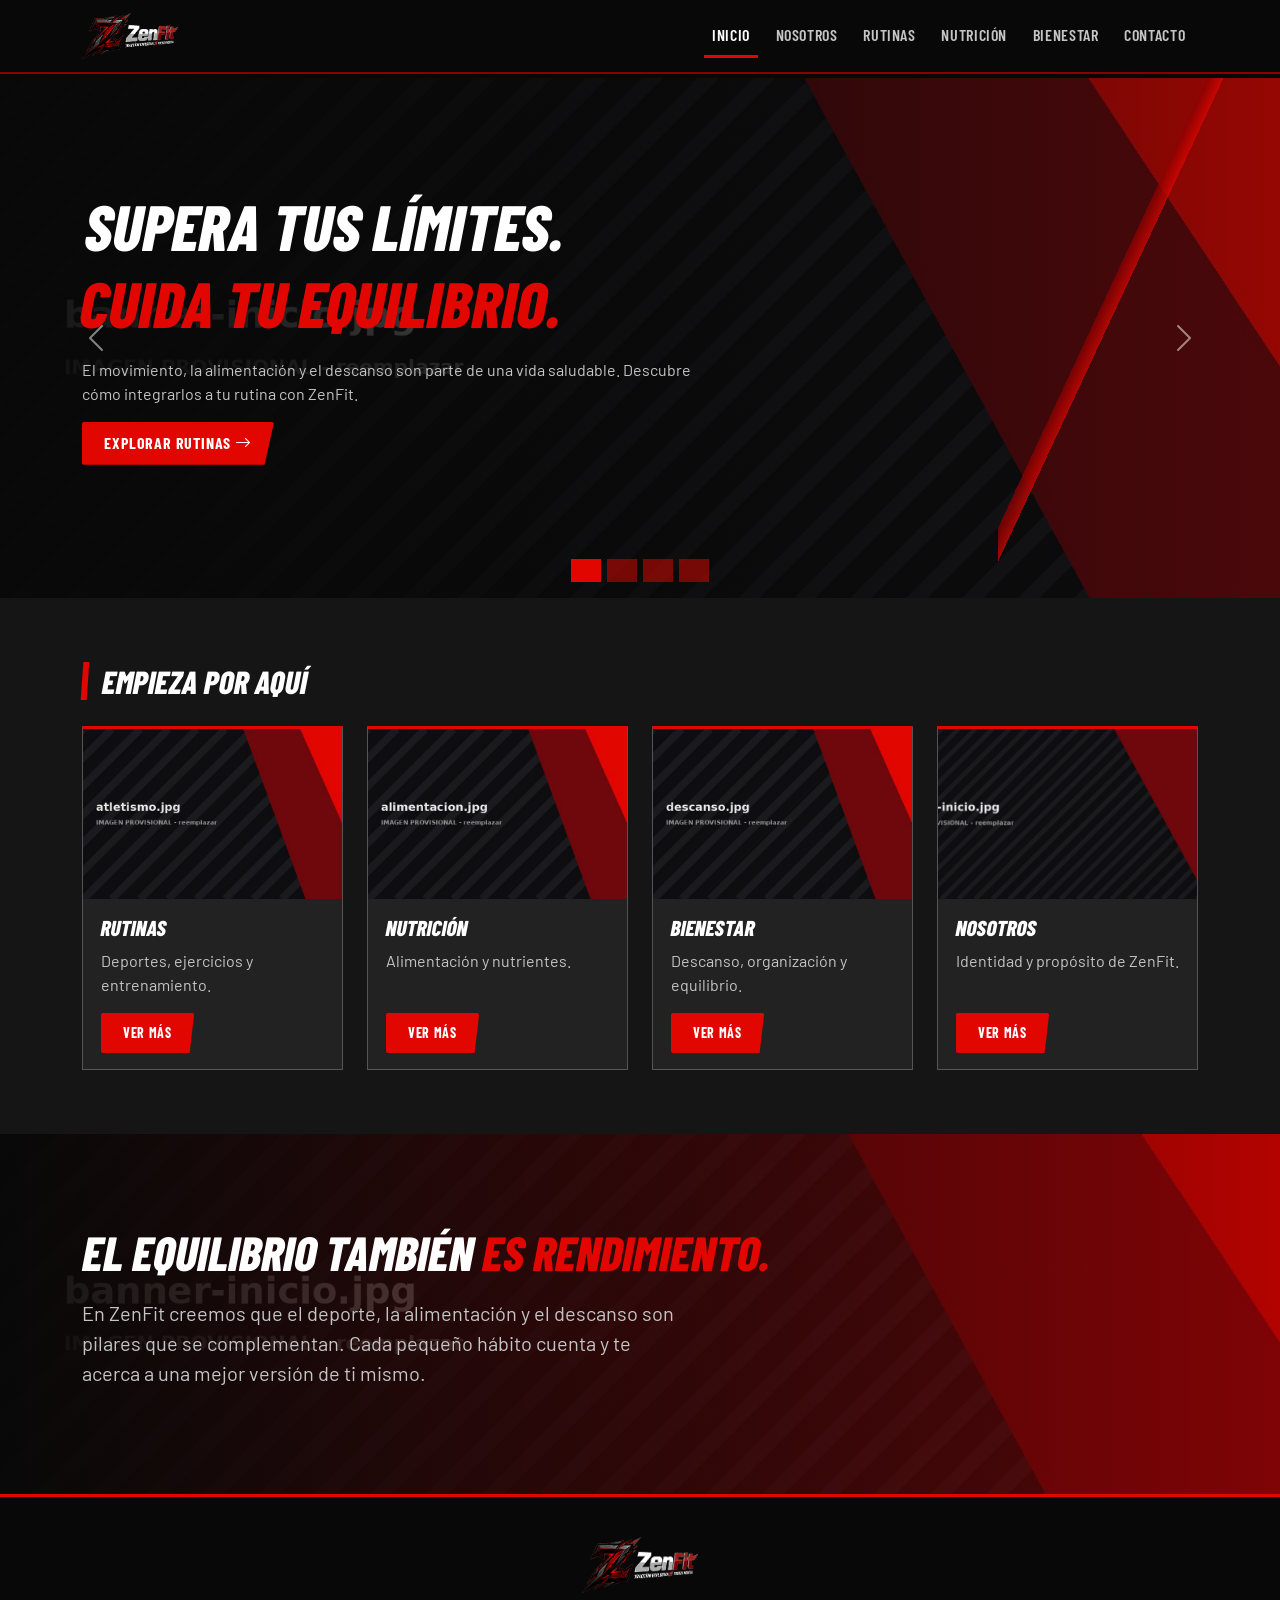
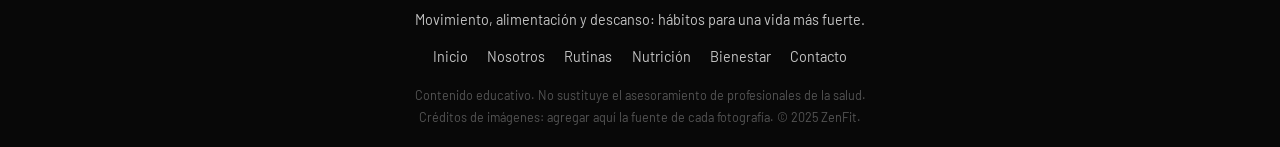
==== index.html @ 35ac71f1 "Add files via upload" ====
<!DOCTYPE html>
<html lang="es"><head><meta charset="utf-8"><meta name="viewport" content="width=device-width, initial-scale=1">
<title>Inicio | ZenFit</title>
<link href="https://cdn.jsdelivr.net/npm/bootstrap@5.3.3/dist/css/bootstrap.min.css" rel="stylesheet">
<link href="https://cdn.jsdelivr.net/npm/bootstrap-icons@1.11.3/font/bootstrap-icons.min.css" rel="stylesheet">
<link href="https://fonts.googleapis.com/css2?family=Barlow+Condensed:ital,wght@0,600;0,700;1,800&family=Barlow:wght@400;600&display=swap" rel="stylesheet">
<link href="css/estilos.css" rel="stylesheet"></head>
<body>
<nav class="navbar navbar-expand-lg fixed-top"><div class="container">
<a class="navbar-brand" href="index.html"><img src="img/logo-zenfit.png" alt="ZenFit"></a>
<button class="navbar-toggler" type="button" data-bs-toggle="collapse" data-bs-target="#menu" aria-label="Abrir menú"><span class="navbar-toggler-icon"></span></button>
<div class="collapse navbar-collapse" id="menu"><ul class="navbar-nav ms-auto"><li class="nav-item"><a class="nav-link active" href="index.html">Inicio</a></li><li class="nav-item"><a class="nav-link" href="paginas/nosotros.html">Nosotros</a></li><li class="nav-item"><a class="nav-link" href="paginas/rutinas.html">Rutinas</a></li><li class="nav-item"><a class="nav-link" href="paginas/nutricion.html">Nutrición</a></li><li class="nav-item"><a class="nav-link" href="paginas/bienestar.html">Bienestar</a></li><li class="nav-item"><a class="nav-link" href="paginas/contacto.html">Contacto</a></li></ul></div></div></nav>
<section id="hero" class="carousel slide hero" data-bs-ride="carousel"><div class="carousel-indicators"><button type="button" data-bs-target="#hero" data-bs-slide-to="0" class=active aria-label="Diapositiva 1"></button><button type="button" data-bs-target="#hero" data-bs-slide-to="1" aria-label="Diapositiva 2"></button><button type="button" data-bs-target="#hero" data-bs-slide-to="2" aria-label="Diapositiva 3"></button><button type="button" data-bs-target="#hero" data-bs-slide-to="3" aria-label="Diapositiva 4"></button></div><div class="carousel-inner"><div class="carousel-item active" style="background-image:url(img/banner-inicio.jpg)"><div class="container"><div class="contenido"><h1>SUPERA TUS LÍMITES.<br><span class="rojo">CUIDA TU EQUILIBRIO.</span></h1><p class="my-3">El movimiento, la alimentación y el descanso son parte de una vida saludable. Descubre cómo integrarlos a tu rutina con ZenFit.</p><a class="btn btn-zen" href="paginas/rutinas.html">Explorar rutinas <i class="bi bi-arrow-right"></i></a></div></div></div><div class="carousel-item" style="background-image:url(img/nutricion/alimentacion.jpg)"><div class="container"><div class="contenido"><h1>ALIMENTACIÓN <span class="rojo">EQUILIBRADA</span></h1><p class="my-3">Conoce la importancia de una nutrición variada para acompañar tu actividad diaria.</p><a class="btn btn-zen" href="paginas/nutricion.html">Ver nutrición <i class="bi bi-arrow-right"></i></a></div></div></div><div class="carousel-item" style="background-image:url(img/bienestar/descanso.jpg)"><div class="container"><div class="contenido"><h1>DESCANSO Y <span class="rojo">RECUPERACIÓN</span></h1><p class="my-3">Recuperar energía también forma parte del entrenamiento.</p><a class="btn btn-zen" href="paginas/bienestar.html">Ver bienestar <i class="bi bi-arrow-right"></i></a></div></div></div><div class="carousel-item" style="background-image:url(img/deportes/atletismo.jpg)"><div class="container"><div class="contenido"><h1>BIENESTAR <span class="rojo">INTEGRAL</span></h1><p class="my-3">Construye hábitos que favorezcan tu bienestar físico y emocional.</p><a class="btn btn-zen" href="paginas/nosotros.html">Conocer ZenFit <i class="bi bi-arrow-right"></i></a></div></div></div></div>
<button class="carousel-control-prev" type="button" data-bs-target="#hero" data-bs-slide="prev"><span class="carousel-control-prev-icon"></span><span class="visually-hidden">Anterior</span></button>
<button class="carousel-control-next" type="button" data-bs-target="#hero" data-bs-slide="next"><span class="carousel-control-next-icon"></span><span class="visually-hidden">Siguiente</span></button></section>
<section class="sec oscura"><div class="container"><h2 class="tit">Empieza por aquí</h2><div class="row g-4">
<div class="col-md-6 col-lg-3"><div class="tarjeta"><img src="img/deportes/atletismo.jpg" alt="Rutinas"><div class="cuerpo"><h3>Rutinas</h3><p>Deportes, ejercicios y entrenamiento.</p><a href="paginas/rutinas.html" class="btn btn-zen btn-sm">Ver más</a></div></div></div>
<div class="col-md-6 col-lg-3"><div class="tarjeta"><img src="img/nutricion/alimentacion.jpg" alt="Nutrición"><div class="cuerpo"><h3>Nutrición</h3><p>Alimentación y nutrientes.</p><a href="paginas/nutricion.html" class="btn btn-zen btn-sm">Ver más</a></div></div></div>
<div class="col-md-6 col-lg-3"><div class="tarjeta"><img src="img/bienestar/descanso.jpg" alt="Bienestar"><div class="cuerpo"><h3>Bienestar</h3><p>Descanso, organización y equilibrio.</p><a href="paginas/bienestar.html" class="btn btn-zen btn-sm">Ver más</a></div></div></div>
<div class="col-md-6 col-lg-3"><div class="tarjeta"><img src="img/banner-inicio.jpg" alt="Nosotros"><div class="cuerpo"><h3>Nosotros</h3><p>Identidad y propósito de ZenFit.</p><a href="paginas/nosotros.html" class="btn btn-zen btn-sm">Ver más</a></div></div></div></div></div></section>
<section class="destacado"><div class="container"><h2>EL EQUILIBRIO TAMBIÉN <span class="rojo">ES RENDIMIENTO.</span></h2><p class="fs-5 mt-3" style="max-width:600px">En ZenFit creemos que el deporte, la alimentación y el descanso son pilares que se complementan. Cada pequeño hábito cuenta y te acerca a una mejor versión de ti mismo.</p></div></section>
<footer><div class="container text-center"><img src="img/logo-zenfit.png" alt="ZenFit"><p class="mt-3 mb-1">Movimiento, alimentación y descanso: hábitos para una vida más fuerte.</p><div class="my-3"><a href="index.html">Inicio</a><a href="paginas/nosotros.html">Nosotros</a><a href="paginas/rutinas.html">Rutinas</a><a href="paginas/nutricion.html">Nutrición</a><a href="paginas/bienestar.html">Bienestar</a><a href="paginas/contacto.html">Contacto</a></div>
<small>Contenido educativo. No sustituye el asesoramiento de profesionales de la salud.<br>Créditos de imágenes: agregar aquí la fuente de cada fotografía. © 2025 ZenFit.</small></div></footer>
<script src="https://cdn.jsdelivr.net/npm/bootstrap@5.3.3/dist/js/bootstrap.bundle.min.js"></script>
<script src="js/funciones.js"></script></body></html>
---- css/estilos.css ----
:root{--negro:#080808;--carbon:#151515;--gris-c:#222;--metal:#555;--claro:#c5c5c5;--rojo:#e10600;--rojo-o:#8b0000}
body{padding-top:78px;background:var(--negro);color:#fff;font-family:'Barlow',Arial,sans-serif}
h1,h2,h3,h4,.navbar .nav-link,.btn{font-family:'Barlow Condensed','Arial Narrow',Impact,sans-serif;text-transform:uppercase}
h1,h2,h3{font-weight:800;font-style:italic;transform:skewX(-4deg)}
p,li{color:var(--claro)}
.navbar{background:var(--negro);border-bottom:2px solid var(--rojo-o)}
.navbar-brand img{height:46px}
.navbar .nav-link{color:var(--claro);font-weight:600;letter-spacing:.04em;border-bottom:3px solid transparent;margin:0 .3rem;transition:.2s}
.navbar .nav-link:hover{color:#fff;border-color:var(--metal)}
.navbar .nav-link.active{color:#fff;border-color:var(--rojo)}
.navbar-toggler{border-color:var(--metal)}.navbar-toggler-icon{filter:invert(1)}
.btn-zen{background:var(--rojo);color:#fff;border:0;border-radius:2px;font-weight:700;padding:.6rem 1.4rem;letter-spacing:.05em;clip-path:polygon(0 0,100% 0,95% 100%,0 100%);transition:.2s}
.btn-zen:hover{background:var(--rojo-o);color:#fff;transform:translateX(3px)}
.rojo{color:var(--rojo)}
.hero .carousel-item,.banner{background-size:cover;background-position:center;position:relative}
.hero .carousel-item{min-height:520px}
.hero .carousel-item::before,.banner::before{content:"";position:absolute;inset:0;background:linear-gradient(90deg,rgba(8,8,8,.92) 15%,rgba(8,8,8,.35));}
.hero .carousel-item::after,.banner::after{content:"";position:absolute;right:0;top:0;bottom:0;width:22%;background:linear-gradient(115deg,transparent 40%,var(--rojo-o) 40%,var(--rojo) 43%,transparent 43%);opacity:.7}
.hero .contenido{position:relative;z-index:2;padding:110px 0 90px;max-width:620px}
.hero h1{font-size:clamp(2.2rem,6vw,4rem)}
.carousel-indicators [data-bs-target]{background:var(--rojo)}
.banner{padding:70px 0;border-bottom:3px solid var(--rojo)}
.banner .container{position:relative;z-index:2}.banner h1{font-size:clamp(2rem,5vw,3.4rem)}.banner p{max-width:560px}
.sec{padding:64px 0}.oscura{background:var(--carbon)}
.claro-s{background:#f1f1f1;color:#151515}.claro-s p,.claro-s li{color:#444}.claro-s h2,.claro-s h3,.claro-s h4{color:#151515}
.tit{border-left:6px solid var(--rojo);padding-left:14px;margin-bottom:1.6rem}
.tarjeta{background:var(--gris-c);border:1px solid var(--metal);border-top:3px solid var(--rojo);overflow:hidden;height:100%;transition:.25s;display:flex;flex-direction:column}
.tarjeta:hover{transform:translateY(-6px);border-color:var(--rojo);box-shadow:0 10px 24px rgba(225,6,0,.25)}
.tarjeta img{width:100%;height:170px;object-fit:cover}
.tarjeta .cuerpo{padding:1rem 1.1rem;flex:1;display:flex;flex-direction:column;align-items:flex-start}
.tarjeta .cuerpo p{flex:1}.tarjeta h3,.tarjeta h4{font-size:1.35rem}.tarjeta ul{padding-left:1.1rem;margin:0}
.claro-s .tarjeta{background:#fff;border-color:#ddd;border-top-color:var(--rojo)}
.claro-s .tarjeta h3,.claro-s .tarjeta h4{color:#151515}
.icono{font-size:2rem;color:var(--rojo)}
.destacado{background:linear-gradient(90deg,rgba(8,8,8,.95),rgba(139,0,0,.55)),url(../img/banner-inicio.jpg) center/cover;padding:90px 0}
.destacado h2{font-size:clamp(1.8rem,5vw,3rem)}
.nav-tabs{border-color:var(--metal)}.nav-tabs .nav-link{color:var(--claro);font-family:'Barlow Condensed',sans-serif;text-transform:uppercase;font-weight:700;border-radius:0}
.nav-tabs .nav-link.active{background:var(--rojo);color:#fff;border-color:var(--rojo)}
.tab-content{background:var(--gris-c);padding:1.4rem;border:1px solid var(--metal);border-top:0}
.accordion{--bs-accordion-bg:var(--gris-c);--bs-accordion-color:var(--claro);--bs-accordion-border-color:var(--metal);--bs-accordion-btn-bg:var(--gris-c);--bs-accordion-active-bg:var(--rojo-o);--bs-accordion-active-color:#fff;--bs-accordion-btn-color:#fff}
.accordion-button::after{filter:invert(1)}.accordion-button{font-family:'Barlow Condensed',sans-serif;text-transform:uppercase;font-weight:700;font-size:1.2rem}
.table-zen{--bs-table-bg:var(--gris-c);--bs-table-color:var(--claro);--bs-table-border-color:var(--metal)}.table-zen th{background:var(--rojo);color:#fff;text-transform:uppercase}
.form-control,.form-select{background:var(--carbon);border:1px solid var(--metal);color:#fff;border-radius:2px}
.form-control:focus,.form-select:focus{background:var(--carbon);color:#fff;border-color:var(--rojo);box-shadow:0 0 0 .2rem rgba(225,6,0,.25)}
.form-check-input:checked{background-color:var(--rojo);border-color:var(--rojo)}
canvas{width:100%;max-width:520px;background:#0d0d0f;border:1px solid var(--metal);border-top:3px solid var(--rojo)}
.gracias{border:2px solid var(--rojo);background:var(--carbon);padding:1.6rem;text-align:center}.gracias img{height:70px}
.frase{font-size:clamp(1.6rem,4vw,2.6rem)}
footer{background:var(--negro);border-top:3px solid var(--rojo);padding:40px 0 20px;font-size:.9rem}
footer img{height:56px}footer a{color:var(--claro);text-decoration:none;margin:0 .6rem}footer a:hover{color:var(--rojo)}footer small{color:var(--metal)}
@media(max-width:991px){.navbar-collapse{padding:.8rem 0}.hero .contenido{padding:70px 0 60px}.banner::after,.hero .carousel-item::after{display:none}}
@media(prefers-reduced-motion:reduce){*{transition:none!important}}
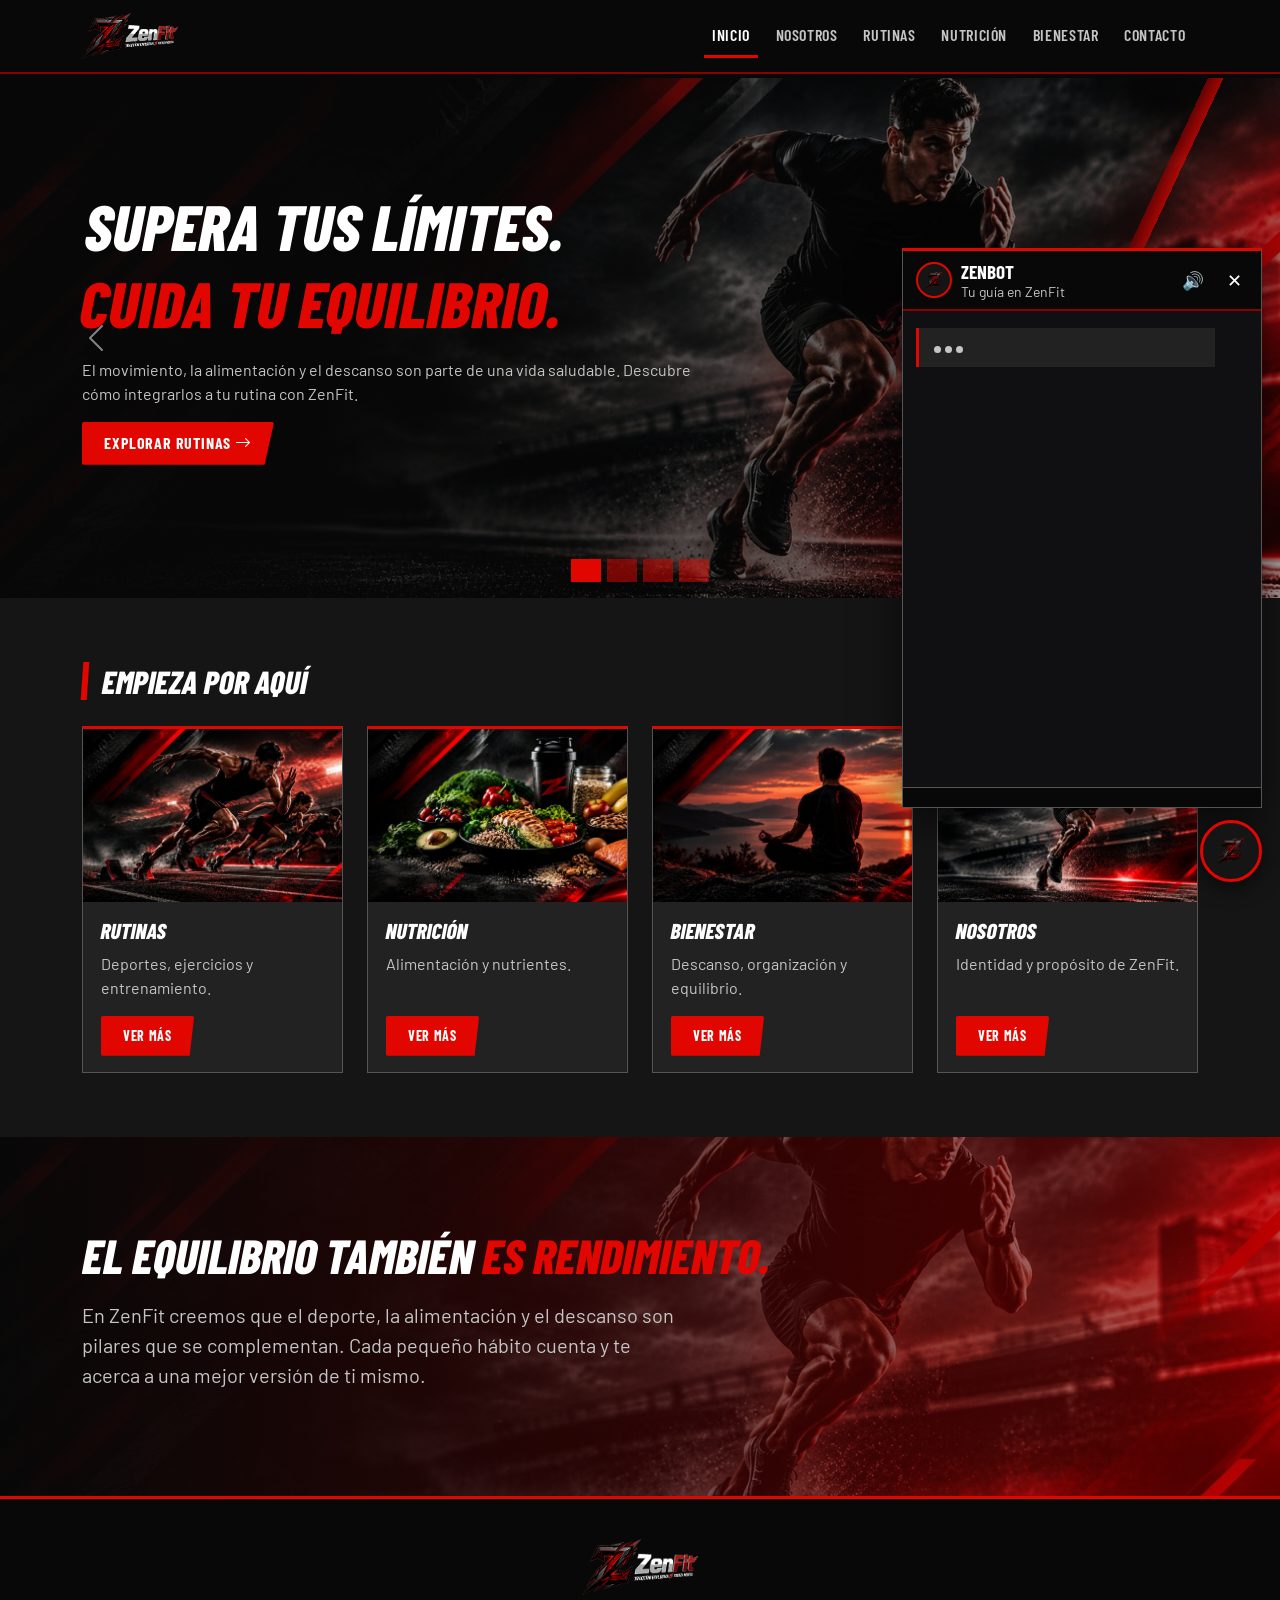
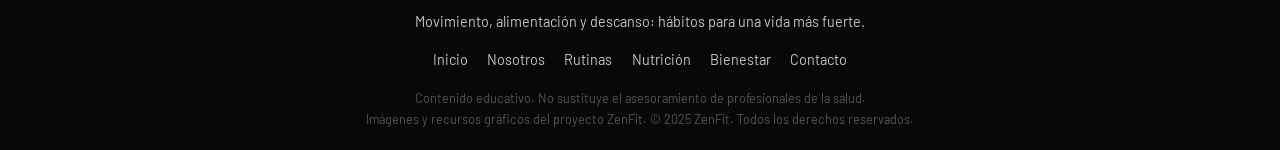
==== commit e5dc9fbc: "Add files via upload" ====
--- a/index.html
+++ b/index.html
@@ -10,16 +10,17 @@
 <a class="navbar-brand" href="index.html"><img src="img/logo-zenfit.png" alt="ZenFit"></a>
 <button class="navbar-toggler" type="button" data-bs-toggle="collapse" data-bs-target="#menu" aria-label="Abrir menú"><span class="navbar-toggler-icon"></span></button>
 <div class="collapse navbar-collapse" id="menu"><ul class="navbar-nav ms-auto"><li class="nav-item"><a class="nav-link active" href="index.html">Inicio</a></li><li class="nav-item"><a class="nav-link" href="paginas/nosotros.html">Nosotros</a></li><li class="nav-item"><a class="nav-link" href="paginas/rutinas.html">Rutinas</a></li><li class="nav-item"><a class="nav-link" href="paginas/nutricion.html">Nutrición</a></li><li class="nav-item"><a class="nav-link" href="paginas/bienestar.html">Bienestar</a></li><li class="nav-item"><a class="nav-link" href="paginas/contacto.html">Contacto</a></li></ul></div></div></nav>
-<section id="hero" class="carousel slide hero" data-bs-ride="carousel"><div class="carousel-indicators"><button type="button" data-bs-target="#hero" data-bs-slide-to="0" class=active aria-label="Diapositiva 1"></button><button type="button" data-bs-target="#hero" data-bs-slide-to="1" aria-label="Diapositiva 2"></button><button type="button" data-bs-target="#hero" data-bs-slide-to="2" aria-label="Diapositiva 3"></button><button type="button" data-bs-target="#hero" data-bs-slide-to="3" aria-label="Diapositiva 4"></button></div><div class="carousel-inner"><div class="carousel-item active" style="background-image:url(img/banner-inicio.jpg)"><div class="container"><div class="contenido"><h1>SUPERA TUS LÍMITES.<br><span class="rojo">CUIDA TU EQUILIBRIO.</span></h1><p class="my-3">El movimiento, la alimentación y el descanso son parte de una vida saludable. Descubre cómo integrarlos a tu rutina con ZenFit.</p><a class="btn btn-zen" href="paginas/rutinas.html">Explorar rutinas <i class="bi bi-arrow-right"></i></a></div></div></div><div class="carousel-item" style="background-image:url(img/nutricion/alimentacion.jpg)"><div class="container"><div class="contenido"><h1>ALIMENTACIÓN <span class="rojo">EQUILIBRADA</span></h1><p class="my-3">Conoce la importancia de una nutrición variada para acompañar tu actividad diaria.</p><a class="btn btn-zen" href="paginas/nutricion.html">Ver nutrición <i class="bi bi-arrow-right"></i></a></div></div></div><div class="carousel-item" style="background-image:url(img/bienestar/descanso.jpg)"><div class="container"><div class="contenido"><h1>DESCANSO Y <span class="rojo">RECUPERACIÓN</span></h1><p class="my-3">Recuperar energía también forma parte del entrenamiento.</p><a class="btn btn-zen" href="paginas/bienestar.html">Ver bienestar <i class="bi bi-arrow-right"></i></a></div></div></div><div class="carousel-item" style="background-image:url(img/deportes/atletismo.jpg)"><div class="container"><div class="contenido"><h1>BIENESTAR <span class="rojo">INTEGRAL</span></h1><p class="my-3">Construye hábitos que favorezcan tu bienestar físico y emocional.</p><a class="btn btn-zen" href="paginas/nosotros.html">Conocer ZenFit <i class="bi bi-arrow-right"></i></a></div></div></div></div>
+<section id="hero" class="carousel slide carousel-fade hero" data-bs-ride="carousel" data-bs-interval="6500"><div class="carousel-indicators"><button type="button" data-bs-target="#hero" data-bs-slide-to="0" class=active aria-label="Diapositiva 1"></button><button type="button" data-bs-target="#hero" data-bs-slide-to="1" aria-label="Diapositiva 2"></button><button type="button" data-bs-target="#hero" data-bs-slide-to="2" aria-label="Diapositiva 3"></button><button type="button" data-bs-target="#hero" data-bs-slide-to="3" aria-label="Diapositiva 4"></button></div><div class="carousel-inner"><div class="carousel-item active" style="background-image:url(img/banner-inicio.jpg)"><div class="container"><div class="contenido"><h1>SUPERA TUS LÍMITES.<br><span class="rojo">CUIDA TU EQUILIBRIO.</span></h1><p class="my-3">El movimiento, la alimentación y el descanso son parte de una vida saludable. Descubre cómo integrarlos a tu rutina con ZenFit.</p><a class="btn btn-zen" href="paginas/rutinas.html">Explorar rutinas <i class="bi bi-arrow-right"></i></a></div></div></div><div class="carousel-item" style="background-image:url(img/nutricion/alimentacion.jpg)"><div class="container"><div class="contenido"><h1>ALIMENTACIÓN <span class="rojo">EQUILIBRADA</span></h1><p class="my-3">Conoce la importancia de una nutrición variada para acompañar tu actividad diaria.</p><a class="btn btn-zen" href="paginas/nutricion.html">Ver nutrición <i class="bi bi-arrow-right"></i></a></div></div></div><div class="carousel-item" style="background-image:url(img/bienestar/descanso.jpg)"><div class="container"><div class="contenido"><h1>DESCANSO Y <span class="rojo">RECUPERACIÓN</span></h1><p class="my-3">Recuperar energía también forma parte del entrenamiento.</p><a class="btn btn-zen" href="paginas/bienestar.html">Ver bienestar <i class="bi bi-arrow-right"></i></a></div></div></div><div class="carousel-item" style="background-image:url(img/deportes/atletismo.jpg)"><div class="container"><div class="contenido"><h1>BIENESTAR <span class="rojo">INTEGRAL</span></h1><p class="my-3">Construye hábitos que favorezcan tu bienestar físico y emocional.</p><a class="btn btn-zen" href="paginas/nosotros.html">Conocer ZenFit <i class="bi bi-arrow-right"></i></a></div></div></div></div>
 <button class="carousel-control-prev" type="button" data-bs-target="#hero" data-bs-slide="prev"><span class="carousel-control-prev-icon"></span><span class="visually-hidden">Anterior</span></button>
 <button class="carousel-control-next" type="button" data-bs-target="#hero" data-bs-slide="next"><span class="carousel-control-next-icon"></span><span class="visually-hidden">Siguiente</span></button></section>
 <section class="sec oscura"><div class="container"><h2 class="tit">Empieza por aquí</h2><div class="row g-4">
-<div class="col-md-6 col-lg-3"><div class="tarjeta"><img src="img/deportes/atletismo.jpg" alt="Rutinas"><div class="cuerpo"><h3>Rutinas</h3><p>Deportes, ejercicios y entrenamiento.</p><a href="paginas/rutinas.html" class="btn btn-zen btn-sm">Ver más</a></div></div></div>
-<div class="col-md-6 col-lg-3"><div class="tarjeta"><img src="img/nutricion/alimentacion.jpg" alt="Nutrición"><div class="cuerpo"><h3>Nutrición</h3><p>Alimentación y nutrientes.</p><a href="paginas/nutricion.html" class="btn btn-zen btn-sm">Ver más</a></div></div></div>
-<div class="col-md-6 col-lg-3"><div class="tarjeta"><img src="img/bienestar/descanso.jpg" alt="Bienestar"><div class="cuerpo"><h3>Bienestar</h3><p>Descanso, organización y equilibrio.</p><a href="paginas/bienestar.html" class="btn btn-zen btn-sm">Ver más</a></div></div></div>
-<div class="col-md-6 col-lg-3"><div class="tarjeta"><img src="img/banner-inicio.jpg" alt="Nosotros"><div class="cuerpo"><h3>Nosotros</h3><p>Identidad y propósito de ZenFit.</p><a href="paginas/nosotros.html" class="btn btn-zen btn-sm">Ver más</a></div></div></div></div></div></section>
+<div class="col-md-6 col-lg-3"><div class="tarjeta"><img class="pos-der" src="img/deportes/atletismo.jpg" alt="Rutinas"><div class="cuerpo"><h3>Rutinas</h3><p>Deportes, ejercicios y entrenamiento.</p><a href="paginas/rutinas.html" class="btn btn-zen btn-sm">Ver más</a></div></div></div>
+<div class="col-md-6 col-lg-3"><div class="tarjeta"><img class="pos-der" src="img/nutricion/alimentacion.jpg" alt="Nutrición"><div class="cuerpo"><h3>Nutrición</h3><p>Alimentación y nutrientes.</p><a href="paginas/nutricion.html" class="btn btn-zen btn-sm">Ver más</a></div></div></div>
+<div class="col-md-6 col-lg-3"><div class="tarjeta"><img class="pos-der" src="img/bienestar/descanso.jpg" alt="Bienestar"><div class="cuerpo"><h3>Bienestar</h3><p>Descanso, organización y equilibrio.</p><a href="paginas/bienestar.html" class="btn btn-zen btn-sm">Ver más</a></div></div></div>
+<div class="col-md-6 col-lg-3"><div class="tarjeta"><img class="pos-der" src="img/banner-inicio.jpg" alt="Nosotros"><div class="cuerpo"><h3>Nosotros</h3><p>Identidad y propósito de ZenFit.</p><a href="paginas/nosotros.html" class="btn btn-zen btn-sm">Ver más</a></div></div></div></div></div></section>
 <section class="destacado"><div class="container"><h2>EL EQUILIBRIO TAMBIÉN <span class="rojo">ES RENDIMIENTO.</span></h2><p class="fs-5 mt-3" style="max-width:600px">En ZenFit creemos que el deporte, la alimentación y el descanso son pilares que se complementan. Cada pequeño hábito cuenta y te acerca a una mejor versión de ti mismo.</p></div></section>
 <footer><div class="container text-center"><img src="img/logo-zenfit.png" alt="ZenFit"><p class="mt-3 mb-1">Movimiento, alimentación y descanso: hábitos para una vida más fuerte.</p><div class="my-3"><a href="index.html">Inicio</a><a href="paginas/nosotros.html">Nosotros</a><a href="paginas/rutinas.html">Rutinas</a><a href="paginas/nutricion.html">Nutrición</a><a href="paginas/bienestar.html">Bienestar</a><a href="paginas/contacto.html">Contacto</a></div>
-<small>Contenido educativo. No sustituye el asesoramiento de profesionales de la salud.<br>Créditos de imágenes: agregar aquí la fuente de cada fotografía. © 2025 ZenFit.</small></div></footer>
+<small>Contenido educativo. No sustituye el asesoramiento de profesionales de la salud.<br>Imágenes y recursos gráficos del proyecto ZenFit. © 2025 ZenFit. Todos los derechos reservados.</small></div></footer>
 <script src="https://cdn.jsdelivr.net/npm/bootstrap@5.3.3/dist/js/bootstrap.bundle.min.js"></script>
-<script src="js/funciones.js"></script></body></html>+<script src="js/funciones.js"></script>
+<script src="js/zenbot.js"></script></body></html>
--- a/css/estilos.css
+++ b/css/estilos.css
@@ -32,7 +32,7 @@
 .claro-s .tarjeta{background:#fff;border-color:#ddd;border-top-color:var(--rojo)}
 .claro-s .tarjeta h3,.claro-s .tarjeta h4{color:#151515}
 .icono{font-size:2rem;color:var(--rojo)}
-.destacado{background:linear-gradient(90deg,rgba(8,8,8,.95),rgba(139,0,0,.55)),url(../img/banner-inicio.jpg) center/cover;padding:90px 0}
+.destacado{background:linear-gradient(90deg,rgba(8,8,8,.95),rgba(139,0,0,.55)),url(../img/banner-inicio.jpg) 75% center/cover;padding:90px 0}
 .destacado h2{font-size:clamp(1.8rem,5vw,3rem)}
 .nav-tabs{border-color:var(--metal)}.nav-tabs .nav-link{color:var(--claro);font-family:'Barlow Condensed',sans-serif;text-transform:uppercase;font-weight:700;border-radius:0}
 .nav-tabs .nav-link.active{background:var(--rojo);color:#fff;border-color:var(--rojo)}
@@ -50,3 +50,56 @@
 footer img{height:56px}footer a{color:var(--claro);text-decoration:none;margin:0 .6rem}footer a:hover{color:var(--rojo)}footer small{color:var(--metal)}
 @media(max-width:991px){.navbar-collapse{padding:.8rem 0}.hero .contenido{padding:70px 0 60px}.banner::after,.hero .carousel-item::after{display:none}}
 @media(prefers-reduced-motion:reduce){*{transition:none!important}}
+
+/* Imágenes encuadradas */
+.tarjeta img{height:auto;aspect-ratio:3/2}.tarjeta img.pos-der{object-position:88% center}
+.banner{min-height:clamp(300px,28vw,400px);display:flex;align-items:center}.banner>.container{width:100%}
+.hero .carousel-item{background-position:72% center}
+@media(max-width:767px){.hero .carousel-item::before,.banner::before{background:rgba(8,8,8,.62)}}
+/* Carrusel fluido */
+.hero .carousel-item{transition-duration:1.4s;transition-timing-function:ease-in-out}
+.carousel-fade .active.carousel-item-start,.carousel-fade .active.carousel-item-end{transition:opacity 0s 1.4s}
+.hero .carousel-item .contenido{opacity:0;transform:translateX(-40px);transition:opacity .9s ease .5s,transform .9s ease .5s}
+.hero .carousel-item.active .contenido{opacity:1;transform:none}
+/* Avisos y test */
+.aviso{border-left:5px solid var(--rojo);background:#fff;padding:1rem 1.2rem}
+.claro-s .aviso{color:#333}.sec:not(.claro-s) .aviso{background:var(--gris-c)}
+.test h3{font-size:1.3rem;margin:1.6rem 0 .6rem;color:var(--rojo-o)}
+.pregunta{background:#fff;border:1px solid #ddd;border-left:4px solid var(--rojo);padding:.9rem 1.1rem;margin-bottom:.7rem}
+.pregunta.falta{background:#fff1f1;border-color:var(--rojo)}
+.pregunta p{margin-bottom:.5rem;color:#151515;font-weight:600}
+.test .form-check-label{color:#333}
+.resultado{background:var(--carbon);border:2px solid var(--rojo);padding:1.6rem;margin-top:1.5rem}
+.resultado h3{color:#fff;margin:0 0 .4rem}.resultado p,.resultado li{color:var(--claro)}
+.puntaje{font-family:'Barlow Condensed',sans-serif;font-size:4.5rem;font-weight:800;font-style:italic;color:var(--rojo);line-height:1}
+.progress{background:#333;height:10px;border-radius:0}.progress-bar{background:var(--rojo)}
+
+/* ===== Zenbot ===== */
+#zb-btn{position:fixed;right:18px;bottom:calc(18px + env(safe-area-inset-bottom,0px));width:62px;height:62px;border-radius:50%;background:var(--carbon);border:3px solid var(--rojo);z-index:1100;display:grid;place-items:center;cursor:pointer;padding:0;box-shadow:0 6px 20px rgba(0,0,0,.55);animation:zbp 2.6s infinite}
+#zb-btn img{width:68%;pointer-events:none}
+#zb-btn .zb-punto{position:absolute;top:0;right:0;width:15px;height:15px;background:var(--rojo);border:2px solid #fff;border-radius:50%}
+@keyframes zbp{0%{box-shadow:0 0 0 0 rgba(225,6,0,.6)}70%{box-shadow:0 0 0 16px rgba(225,6,0,0)}100%{box-shadow:0 0 0 0 rgba(225,6,0,0)}}
+#zb{position:fixed;right:18px;bottom:calc(92px + env(safe-area-inset-bottom,0px));width:360px;max-width:calc(100vw - 24px);height:min(560px,calc(100vh - 130px));background:#101012;border:1px solid var(--metal);border-top:3px solid var(--rojo);z-index:1100;display:none;flex-direction:column;box-shadow:0 12px 40px rgba(0,0,0,.6)}
+#zb.abierto{display:flex;animation:zbin .25s ease-out}
+@keyframes zbin{from{opacity:0;transform:translateY(14px)}to{opacity:1;transform:none}}
+.zb-h{display:flex;align-items:center;gap:.6rem;padding:.6rem .8rem;background:var(--negro);border-bottom:2px solid var(--rojo-o)}
+.zb-h>img{width:36px;height:36px;border-radius:50%;background:var(--carbon);border:2px solid var(--rojo);padding:4px}
+.zb-h>div{flex:1;line-height:1.1}.zb-h strong{display:block;font-family:'Barlow Condensed',sans-serif;text-transform:uppercase;font-size:1.2rem}.zb-h small{color:var(--claro)}
+.zb-i{background:none;border:0;color:#fff;font-size:1.1rem;cursor:pointer;padding:.2rem .4rem}.zb-i:hover{color:var(--rojo)}
+.zb-msgs{flex:1;overflow-y:auto;padding:.7rem .8rem}
+.zb-m{max-width:90%;padding:.55rem .8rem;margin:.4rem 0;font-size:.92rem;line-height:1.4}
+.zb-m p{margin:0;color:inherit}
+.zb-b{background:var(--gris-c);color:#eee;border-left:3px solid var(--rojo)}
+.zb-u{background:var(--rojo);color:#fff;margin-left:auto;width:fit-content}
+.zb-a{display:flex;flex-wrap:wrap;gap:.4rem;margin-top:.6rem}
+.zb-ir,.zb-so{background:var(--rojo);color:#fff!important;border:0;padding:.25rem .65rem;font-size:.8rem;text-decoration:none;cursor:pointer;font-weight:600}
+.zb-so{background:transparent;border:1px solid var(--metal)}.zb-ir:hover{background:var(--rojo-o)}.zb-so:hover{border-color:var(--rojo)}
+.zb-t i{display:inline-block;width:7px;height:7px;margin:0 2px;background:var(--claro);border-radius:50%;animation:zbd 1s infinite}
+.zb-t i:nth-child(2){animation-delay:.2s}.zb-t i:nth-child(3){animation-delay:.4s}
+@keyframes zbd{0%,80%,100%{opacity:.25}40%{opacity:1}}
+.zb-ops{max-height:38%;overflow-y:auto;padding:.5rem .8rem .7rem;border-top:1px solid var(--metal);background:var(--negro)}
+.zb-chip{display:block;width:100%;text-align:left;background:transparent;border:1px solid var(--metal);color:#ddd;padding:.4rem .7rem;margin:.25rem 0;font-size:.86rem;cursor:pointer}
+.zb-chip:hover,.zb-chip:focus-visible{border-color:var(--rojo);color:#fff;background:#1c1c1f}
+.zb-resalte{outline:3px solid var(--rojo)!important;outline-offset:6px;box-shadow:0 0 34px rgba(225,6,0,.5);scroll-margin-top:100px;position:relative;z-index:2}
+@media(max-width:600px){#zb{right:12px;bottom:calc(86px + env(safe-area-inset-bottom,0px));height:min(520px,calc(100vh - 120px))}#zb.zb-t{height:40vh}}
+@media(prefers-reduced-motion:reduce){#zb-btn,#zb.abierto{animation:none!important}}
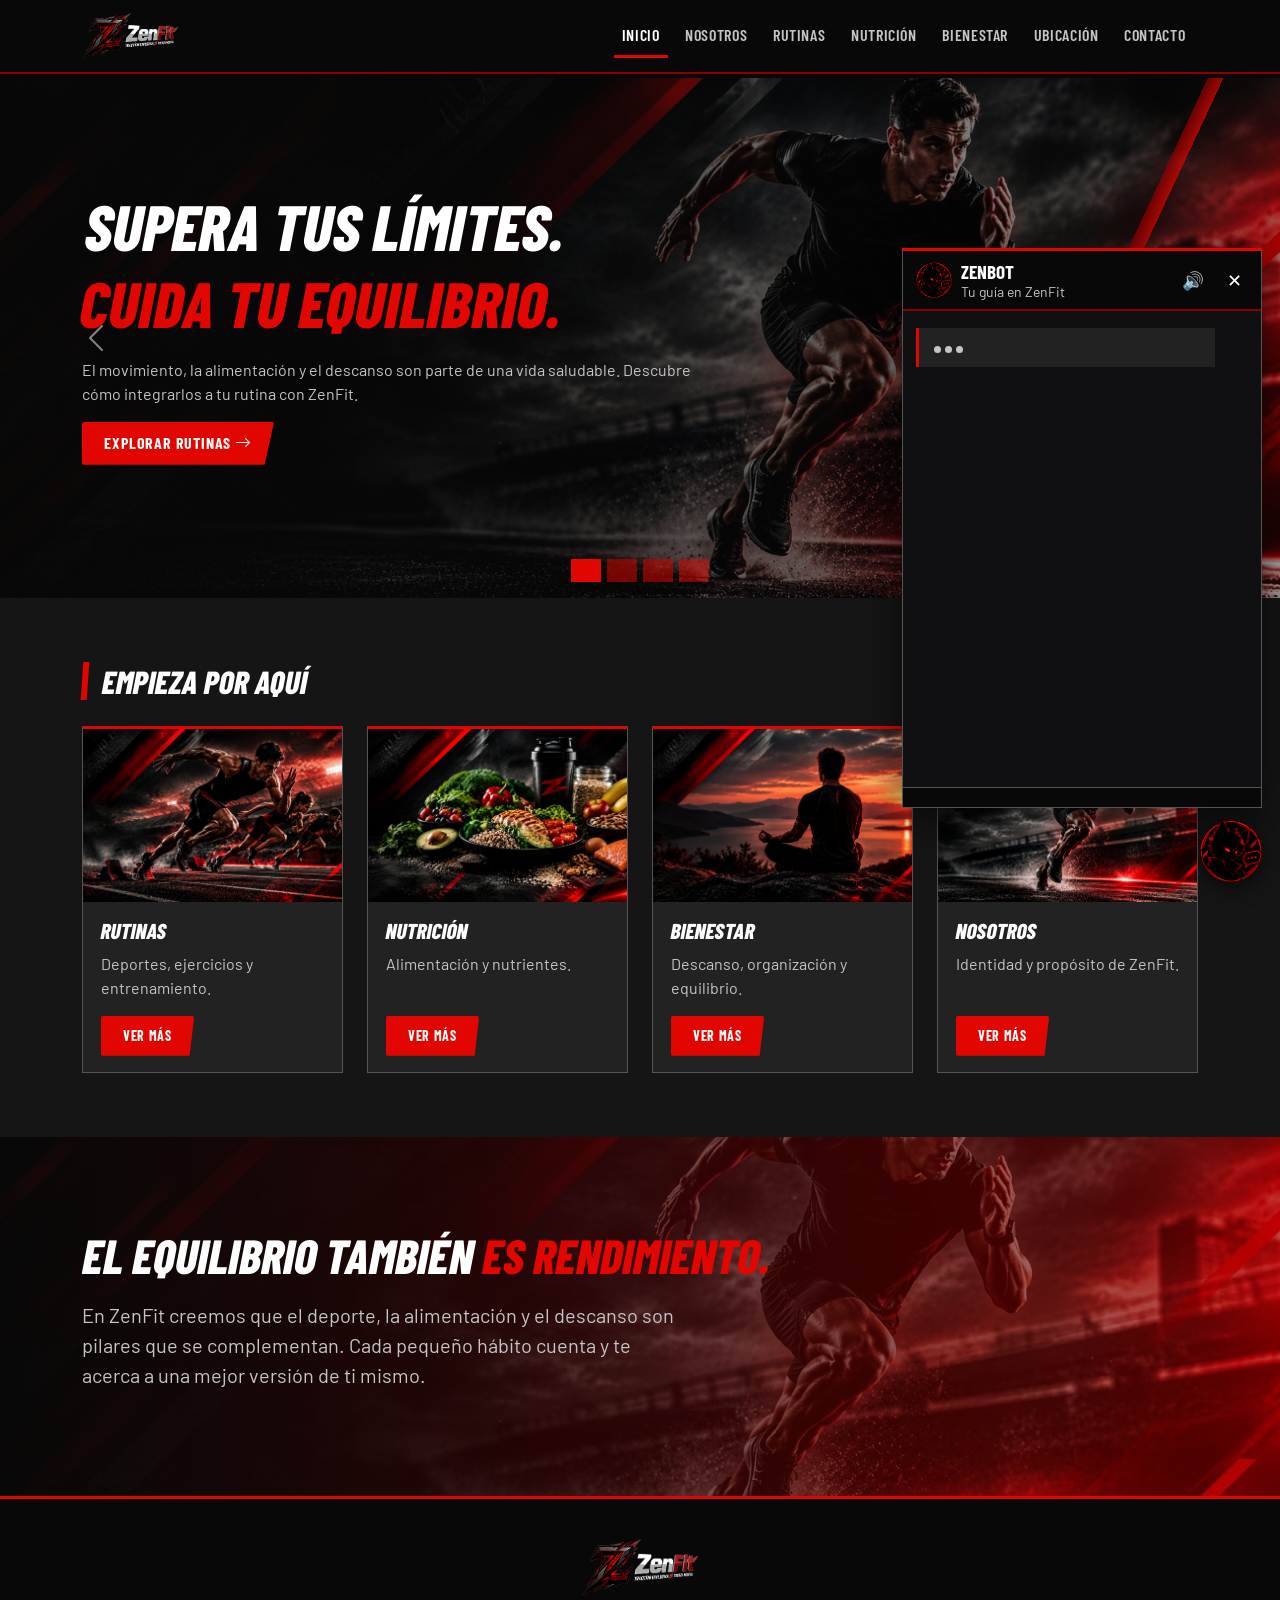
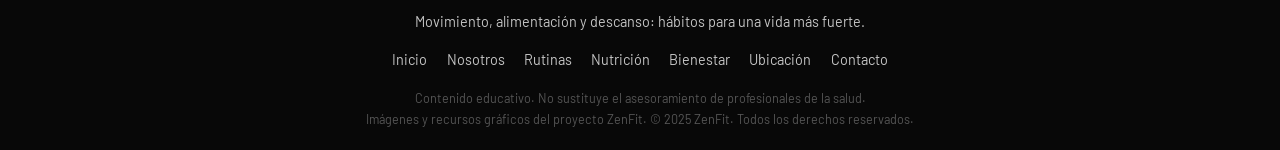
==== commit 22c4b77d: "Add files via upload" ====
--- a/index.html
+++ b/index.html
@@ -9,7 +9,7 @@
 <nav class="navbar navbar-expand-lg fixed-top"><div class="container">
 <a class="navbar-brand" href="index.html"><img src="img/logo-zenfit.png" alt="ZenFit"></a>
 <button class="navbar-toggler" type="button" data-bs-toggle="collapse" data-bs-target="#menu" aria-label="Abrir menú"><span class="navbar-toggler-icon"></span></button>
-<div class="collapse navbar-collapse" id="menu"><ul class="navbar-nav ms-auto"><li class="nav-item"><a class="nav-link active" href="index.html">Inicio</a></li><li class="nav-item"><a class="nav-link" href="paginas/nosotros.html">Nosotros</a></li><li class="nav-item"><a class="nav-link" href="paginas/rutinas.html">Rutinas</a></li><li class="nav-item"><a class="nav-link" href="paginas/nutricion.html">Nutrición</a></li><li class="nav-item"><a class="nav-link" href="paginas/bienestar.html">Bienestar</a></li><li class="nav-item"><a class="nav-link" href="paginas/contacto.html">Contacto</a></li></ul></div></div></nav>
+<div class="collapse navbar-collapse" id="menu"><ul class="navbar-nav ms-auto"><li class="nav-item"><a class="nav-link active" href="index.html">Inicio</a></li><li class="nav-item"><a class="nav-link" href="paginas/nosotros.html">Nosotros</a></li><li class="nav-item"><a class="nav-link" href="paginas/rutinas.html">Rutinas</a></li><li class="nav-item"><a class="nav-link" href="paginas/nutricion.html">Nutrición</a></li><li class="nav-item"><a class="nav-link" href="paginas/bienestar.html">Bienestar</a></li><li class="nav-item"><a class="nav-link" href="paginas/ubicacion.html">Ubicación</a></li><li class="nav-item"><a class="nav-link" href="paginas/contacto.html">Contacto</a></li></ul></div></div></nav>
 <section id="hero" class="carousel slide carousel-fade hero" data-bs-ride="carousel" data-bs-interval="6500"><div class="carousel-indicators"><button type="button" data-bs-target="#hero" data-bs-slide-to="0" class=active aria-label="Diapositiva 1"></button><button type="button" data-bs-target="#hero" data-bs-slide-to="1" aria-label="Diapositiva 2"></button><button type="button" data-bs-target="#hero" data-bs-slide-to="2" aria-label="Diapositiva 3"></button><button type="button" data-bs-target="#hero" data-bs-slide-to="3" aria-label="Diapositiva 4"></button></div><div class="carousel-inner"><div class="carousel-item active" style="background-image:url(img/banner-inicio.jpg)"><div class="container"><div class="contenido"><h1>SUPERA TUS LÍMITES.<br><span class="rojo">CUIDA TU EQUILIBRIO.</span></h1><p class="my-3">El movimiento, la alimentación y el descanso son parte de una vida saludable. Descubre cómo integrarlos a tu rutina con ZenFit.</p><a class="btn btn-zen" href="paginas/rutinas.html">Explorar rutinas <i class="bi bi-arrow-right"></i></a></div></div></div><div class="carousel-item" style="background-image:url(img/nutricion/alimentacion.jpg)"><div class="container"><div class="contenido"><h1>ALIMENTACIÓN <span class="rojo">EQUILIBRADA</span></h1><p class="my-3">Conoce la importancia de una nutrición variada para acompañar tu actividad diaria.</p><a class="btn btn-zen" href="paginas/nutricion.html">Ver nutrición <i class="bi bi-arrow-right"></i></a></div></div></div><div class="carousel-item" style="background-image:url(img/bienestar/descanso.jpg)"><div class="container"><div class="contenido"><h1>DESCANSO Y <span class="rojo">RECUPERACIÓN</span></h1><p class="my-3">Recuperar energía también forma parte del entrenamiento.</p><a class="btn btn-zen" href="paginas/bienestar.html">Ver bienestar <i class="bi bi-arrow-right"></i></a></div></div></div><div class="carousel-item" style="background-image:url(img/deportes/atletismo.jpg)"><div class="container"><div class="contenido"><h1>BIENESTAR <span class="rojo">INTEGRAL</span></h1><p class="my-3">Construye hábitos que favorezcan tu bienestar físico y emocional.</p><a class="btn btn-zen" href="paginas/nosotros.html">Conocer ZenFit <i class="bi bi-arrow-right"></i></a></div></div></div></div>
 <button class="carousel-control-prev" type="button" data-bs-target="#hero" data-bs-slide="prev"><span class="carousel-control-prev-icon"></span><span class="visually-hidden">Anterior</span></button>
 <button class="carousel-control-next" type="button" data-bs-target="#hero" data-bs-slide="next"><span class="carousel-control-next-icon"></span><span class="visually-hidden">Siguiente</span></button></section>
@@ -19,7 +19,7 @@
 <div class="col-md-6 col-lg-3"><div class="tarjeta"><img class="pos-der" src="img/bienestar/descanso.jpg" alt="Bienestar"><div class="cuerpo"><h3>Bienestar</h3><p>Descanso, organización y equilibrio.</p><a href="paginas/bienestar.html" class="btn btn-zen btn-sm">Ver más</a></div></div></div>
 <div class="col-md-6 col-lg-3"><div class="tarjeta"><img class="pos-der" src="img/banner-inicio.jpg" alt="Nosotros"><div class="cuerpo"><h3>Nosotros</h3><p>Identidad y propósito de ZenFit.</p><a href="paginas/nosotros.html" class="btn btn-zen btn-sm">Ver más</a></div></div></div></div></div></section>
 <section class="destacado"><div class="container"><h2>EL EQUILIBRIO TAMBIÉN <span class="rojo">ES RENDIMIENTO.</span></h2><p class="fs-5 mt-3" style="max-width:600px">En ZenFit creemos que el deporte, la alimentación y el descanso son pilares que se complementan. Cada pequeño hábito cuenta y te acerca a una mejor versión de ti mismo.</p></div></section>
-<footer><div class="container text-center"><img src="img/logo-zenfit.png" alt="ZenFit"><p class="mt-3 mb-1">Movimiento, alimentación y descanso: hábitos para una vida más fuerte.</p><div class="my-3"><a href="index.html">Inicio</a><a href="paginas/nosotros.html">Nosotros</a><a href="paginas/rutinas.html">Rutinas</a><a href="paginas/nutricion.html">Nutrición</a><a href="paginas/bienestar.html">Bienestar</a><a href="paginas/contacto.html">Contacto</a></div>
+<footer><div class="container text-center"><img src="img/logo-zenfit.png" alt="ZenFit"><p class="mt-3 mb-1">Movimiento, alimentación y descanso: hábitos para una vida más fuerte.</p><div class="my-3"><a href="index.html">Inicio</a><a href="paginas/nosotros.html">Nosotros</a><a href="paginas/rutinas.html">Rutinas</a><a href="paginas/nutricion.html">Nutrición</a><a href="paginas/bienestar.html">Bienestar</a><a href="paginas/ubicacion.html">Ubicación</a><a href="paginas/contacto.html">Contacto</a></div>
 <small>Contenido educativo. No sustituye el asesoramiento de profesionales de la salud.<br>Imágenes y recursos gráficos del proyecto ZenFit. © 2025 ZenFit. Todos los derechos reservados.</small></div></footer>
 <script src="https://cdn.jsdelivr.net/npm/bootstrap@5.3.3/dist/js/bootstrap.bundle.min.js"></script>
 <script src="js/funciones.js"></script>
--- a/css/estilos.css
+++ b/css/estilos.css
@@ -103,3 +103,42 @@
 .zb-resalte{outline:3px solid var(--rojo)!important;outline-offset:6px;box-shadow:0 0 34px rgba(225,6,0,.5);scroll-margin-top:100px;position:relative;z-index:2}
 @media(max-width:600px){#zb{right:12px;bottom:calc(86px + env(safe-area-inset-bottom,0px));height:min(520px,calc(100vh - 120px))}#zb.zb-t{height:40vh}}
 @media(prefers-reduced-motion:reduce){#zb-btn,#zb.abierto{animation:none!important}}
+/* Icono de Zenbot: imagen redonda completa */
+#zb-btn{background:transparent;border:0;overflow:visible}
+#zb-btn img{width:100%;height:100%;border-radius:50%}
+.zb-h>img{padding:0;border:0;background:none}
+
+/* ===== Lámpara interactiva (Contacto) y mapa ===== */
+.form-zen{border-color:#555!important}
+.zona-luz{position:relative;overflow:hidden;background:radial-gradient(ellipse at 18% 55%,#17171c,#050506 72%);transition:background .8s}
+.zona-luz.on{background:radial-gradient(ellipse at 18% 55%,#3b3b44,#101013 78%)}
+.zona-luz>.container{position:relative;z-index:2}
+.zona-luz::before,.zona-luz::after{content:"";position:absolute;inset:0;pointer-events:none;z-index:1}
+.zona-luz::before{opacity:0;background:radial-gradient(ellipse 55% 75% at 18% 40%,rgba(255,250,235,.95),rgba(255,244,214,.3) 45%,transparent 75%)}
+.zona-luz.parpadeo::before{animation:zlOn 1.6s ease-out}
+.zona-luz::after{opacity:0;transition:opacity .8s;background:linear-gradient(135deg,rgba(255,248,225,.16),transparent 45%),linear-gradient(225deg,rgba(255,248,225,.16),transparent 45%)}
+.zona-luz.on::after{opacity:1}
+@keyframes zlOn{0%{opacity:0}6%{opacity:1}12%{opacity:.05}20%{opacity:.9}28%{opacity:.15}38%{opacity:1}55%{opacity:.6}100%{opacity:0}}
+.zona-luz .form-zen,.zona-luz .tarjeta,.zona-luz .gracias{transition:box-shadow .8s,border-color .8s,background-color .8s}
+.zona-luz:not(.on) .form-zen,.zona-luz:not(.on) .tarjeta,.zona-luz:not(.on) .gracias{border-color:#ff1c1c!important;background:#09090b;box-shadow:0 0 10px rgba(255,28,28,.6),0 0 34px rgba(255,0,0,.28),inset 0 0 16px rgba(255,0,0,.12)}
+.zona-luz.on .form-zen{box-shadow:0 0 60px rgba(255,244,214,.3),0 0 0 1px rgba(255,255,255,.12)}
+.zona-luz.on .tarjeta,.zona-luz.on .gracias{box-shadow:0 0 36px rgba(255,244,214,.2)}
+.lampara-col{text-align:center}
+#lampara{display:block;margin:0 auto;width:min(220px,60%);background:none;border:0;padding:0;cursor:pointer}
+#lampara:focus-visible{outline:3px solid #fff;outline-offset:6px}
+#lampara svg{display:block;width:100%;height:auto;overflow:visible;filter:drop-shadow(0 0 5px #ff1c1c) drop-shadow(0 0 16px rgba(255,0,0,.7));transition:filter .6s}
+.zona-luz.on #lampara svg{filter:none}
+.zl-t{fill:#141418;stroke:var(--rojo);stroke-width:3;stroke-linejoin:round}
+.zl-l{fill:none;stroke:var(--rojo);stroke-width:4;stroke-linecap:round;stroke-linejoin:round}
+.zl-boton{fill:#ff3b30;animation:zlb 1.6s ease-in-out infinite}
+@keyframes zlb{50%{fill:#fff;opacity:.45}}
+.zl-bulbo{fill:#2a2a2e;transition:fill .4s,filter .4s}
+.zl-cono{opacity:0;transition:opacity .6s}
+.zona-luz.on .zl-bulbo{fill:#fff3cf;filter:drop-shadow(0 0 10px #fff3cf)}
+.zona-luz.on .zl-cono{opacity:1}
+.zona-luz.on .zl-boton{animation:none}
+.lampara-txt{margin-top:.8rem;color:var(--claro);font-size:.95rem}
+@media(max-width:991px){#lampara{width:130px}}
+.mapa{border:1px solid var(--metal);border-top:3px solid var(--rojo);overflow:hidden;background:#222}
+.mapa iframe{border:0}
+@media(prefers-reduced-motion:reduce){.zona-luz.parpadeo::before{animation:none}.zl-boton{animation:none}}
